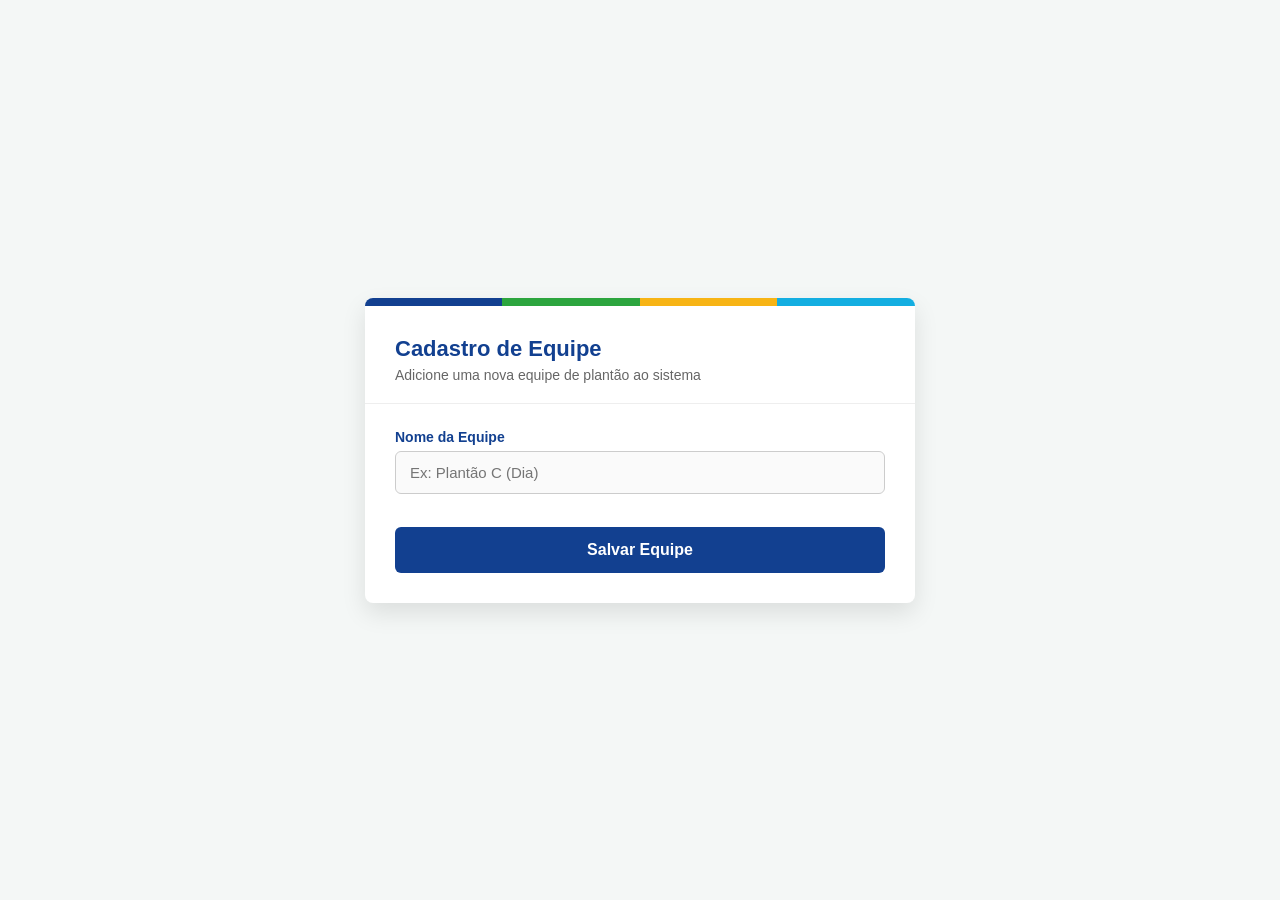
==== form-equipe.html @ cede69c1 "Preparação para Entrega 3." ====
<!DOCTYPE html>
<html lang="pt-BR">
<head>
    <meta charset="UTF-8">
    <meta name="viewport" content="width=device-width, initial-scale=1.0">
    <title>Cadastro de Equipes | HMS Transport</title>
    <!-- Referência ao CSS global -->
    <link rel="stylesheet" href="css/style.css">
</head>
<body class="body-centered">

    <div class="request-container">
        <!-- Faixa de cores da logomarca -->
        <div class="brand-stripe"></div>
        
        <div class="request-header">
            <h1>Cadastro de Equipe</h1>
            <p>Adicione uma nova equipe de plantão ao sistema</p>
        </div>

        <form class="request-form" id="form-equipe">
            <div class="input-group">
                <label for="nome">Nome da Equipe</label>
                <input type="text" id="nome" name="nome" placeholder="Ex: Plantão C (Dia)" required>
            </div>

            <button type="submit" class="btn-submit">Salvar Equipe</button>

            <!-- Área de feedback de sucesso ou erro -->
            <div id="feedback" class="feedback-message"></div>
        </form>
    </div>

    <script src="js/equipe.js"></script>
</body>
</html>
---- css/style.css ----
/* Variáveis de Cores (Identidade Visual) */
:root {
    --pmt-azul-escuro: #124090; 
    --pmt-verde: #2ca53e;       
    --pmt-amarelo: #f7b415;     
    --pmt-azul-claro: #14aee1;  
    --cor-fundo: #f4f7f6;
    --cor-texto: #333333;
    --cor-borda: #cccccc;
    --sidebar-width: 250px;
}

* {
    box-sizing: border-box;
    margin: 0;
    padding: 0;
}

body {
    font-family: 'Segoe UI', Roboto, Helvetica, Arial, sans-serif;
    background-color: var(--cor-fundo);
    display: flex;
    min-height: 100vh;
    color: var(--cor-texto);
}

/* Classe utilitária para manter o comportamento centrado dos formulários */
.body-centered {
    justify-content: center;
    align-items: center;
    padding: 20px;
}

.form-container,
.request-container {
    background-color: #ffffff;
    width: 100%;
    border-radius: 8px;
    box-shadow: 0 10px 25px rgba(0, 0, 0, 0.1);
    overflow: hidden;
    position: relative;
}

/* Larguras Específicas dos Containers */
.form-container {
    max-width: 480px;
}

.request-container {
    max-width: 550px;
}

/* Barra colorida superior fazendo referência à identidade visual */
.brand-stripe {
    height: 8px;
    width: 100%;
    background: linear-gradient(to right, 
        var(--pmt-azul-escuro) 0%, var(--pmt-azul-escuro) 25%, 
        var(--pmt-verde) 25%, var(--pmt-verde) 50%, 
        var(--pmt-amarelo) 50%, var(--pmt-amarelo) 75%, 
        var(--pmt-azul-claro) 75%, var(--pmt-azul-claro) 100%
    );
}

.form-header {
    text-align: center;
    padding: 30px 30px 20px;
}

.request-header {
    padding: 30px 30px 20px;
    border-bottom: 1px solid #eee;
}

.form-header h1,
.request-header h1 {
    color: var(--pmt-azul-escuro);
    margin-bottom: 8px;
}

.form-header h1 {
    font-size: 24px;
}

.request-header h1 {
    font-size: 22px;
    margin-bottom: 5px;
}

.form-header p,
.request-header p {
    color: #666;
    font-size: 14px;
}

.main-form {
    padding: 0 30px 30px;
}

.request-form {
    padding: 25px 30px 30px;
}

/* Layout em colunas para os setores (Grid) */
.row-grid {
    display: grid;
    grid-template-columns: 1fr 1fr;
    gap: 15px;
}

.input-group {
    margin-bottom: 18px; /* Média entre os 16px e 20px originais */
    position: relative;
}

.input-group label {
    display: block;
    margin-bottom: 6px;
    font-size: 14px;
    font-weight: 600;
    color: var(--pmt-azul-escuro);
}

.input-group input, 
.input-group input[type="text"],
.input-group select {
    width: 100%;
    padding: 12px 14px;
    border: 1px solid var(--cor-borda);
    border-radius: 6px;
    font-size: 15px;
    transition: all 0.3s ease;
    background-color: #fafafa;
    color: var(--cor-texto);
    -webkit-appearance: none;
    -moz-appearance: none;
    appearance: none;
}

/* Adicionando ícone de seta customizado para os selects */
.input-group select {
    background-image: url("data:image/svg+xml;charset=UTF-8,%3csvg xmlns='http://www.w3.org/2000/svg' viewBox='0 0 24 24' fill='none' stroke='%23333' stroke-width='2' stroke-linecap='round' stroke-linejoin='round'%3e%3cpolyline points='6 9 12 15 18 9'%3e%3c/polyline%3e%3c/svg%3e");
    background-repeat: no-repeat;
    background-position: right 1rem center;
    background-size: 1em;
}

.input-group input:focus,
.input-group select:focus {
    outline: none;
    border-color: var(--pmt-azul-claro);
    background-color: #ffffff;
    box-shadow: 0 0 0 3px rgba(20, 174, 225, 0.15);
}

/* Estilização para a Seleção Múltipla de Materiais (Checkboxes) */
.materials-grid {
    display: grid;
    grid-template-columns: repeat(auto-fit, minmax(140px, 1fr));
    gap: 10px;
    margin-top: 5px;
}

.checkbox-item {
    display: flex;
    align-items: center;
    padding: 10px;
    border: 1px solid var(--cor-borda);
    border-radius: 6px;
    background-color: #fafafa;
    cursor: pointer;
    transition: all 0.2s ease;
}

.checkbox-item:hover {
    border-color: var(--pmt-azul-claro);
    background-color: rgba(20, 174, 225, 0.05);
}

.checkbox-item input[type="checkbox"] {
    margin-right: 10px;
    width: 18px;
    height: 18px;
    cursor: pointer;
    accent-color: var(--pmt-azul-claro);
}

.checkbox-item span {
    font-size: 14px;
    color: var(--cor-texto);
}

/* Classe para ocultar o campo dinamicamente */
.hidden-field {
    display: none;
    opacity: 0;
    transition: opacity 0.3s ease;
    margin-top: 10px;
}

.visible-field {
    display: block;
    animation: fadeIn 0.4s ease forwards;
}

@keyframes fadeIn {
    from { opacity: 0; transform: translateY(-10px); }
    to { opacity: 1; transform: translateY(0); }
}

.btn-submit {
    width: 100%;
    padding: 14px;
    background-color: var(--pmt-azul-escuro);
    color: #ffffff;
    border: none;
    border-radius: 6px;
    font-size: 16px;
    font-weight: bold;
    cursor: pointer;
    transition: background-color 0.3s ease;
    margin-top: 15px;
}

.btn-submit:hover {
    background-color: var(--pmt-azul-claro);
}

.form-link {
    text-align: center;
    margin-top: 20px;
    font-size: 14px;
}

.form-link a {
    color: var(--pmt-azul-claro);
    text-decoration: none;
    font-weight: 600;
}

.form-link a:hover {
    text-decoration: underline;
}

.feedback-message {
    margin-top: 15px;
    padding: 12px; /* Unificado com o espaçamento um pouco maior */
    border-radius: 4px;
    text-align: center;
    font-size: 14px;
    display: none; /* Oculto por padrão */
}

.feedback-message.error {
    display: block;
    background-color: #fee2e2;
    color: #dc2626;
    border: 1px solid #f87171;
}

.feedback-message.success {
    display: block;
    background-color: #dcfce7;
    color: #16a34a;
    border: 1px solid #4ade80;
}

/* ==========================================================================
   Componentes do Painel de Controlo (Dashboard / style2.css)
   ========================================================================== */
.sidebar {
    width: var(--sidebar-width);
    background-color: #ffffff;
    border-right: 1px solid var(--cor-borda);
    display: flex;
    flex-direction: column;
    position: fixed;
    height: 100vh;
    z-index: 100;
}

.sidebar-header {
    padding: 20px;
    text-align: center;
    border-bottom: 1px solid var(--cor-borda);
}

.sidebar-header h2 {
    color: var(--pmt-azul-escuro);
    font-size: 20px;
}

.sidebar-nav {
    flex: 1;
    padding: 20px 0;
}

.sidebar-nav ul {
    list-style: none;
}

.sidebar-nav li a {
    display: block;
    padding: 15px 25px;
    color: var(--cor-texto);
    text-decoration: none;
    font-weight: 500;
    transition: all 0.2s ease;
    border-left: 4px solid transparent;
}

.sidebar-nav li a:hover, 
.sidebar-nav li a.active {
    background-color: rgba(20, 174, 225, 0.05);
    color: var(--pmt-azul-escuro);
    border-left: 4px solid var(--pmt-azul-claro);
}

.sidebar-footer {
    padding: 20px;
    border-top: 1px solid var(--cor-borda);
}

.btn-logout {
    width: 100%;
    padding: 10px;
    background-color: transparent;
    border: 1px solid #dc2626;
    color: #dc2626;
    border-radius: 6px;
    cursor: pointer;
    font-weight: bold;
    transition: all 0.3s ease;
}

.btn-logout:hover {
    background-color: #fee2e2;
}

.main-content {
    margin-left: var(--sidebar-width);
    flex: 1;
    display: flex;
    flex-direction: column;
    width: calc(100% - var(--sidebar-width));
}

.topbar {
    background-color: #ffffff;
    padding: 15px 30px;
    display: flex;
    justify-content: space-between;
    align-items: center;
    border-bottom: 1px solid var(--cor-borda);
    box-shadow: 0 2px 10px rgba(0,0,0,0.02);
}

.dashboard-body {
    padding: 30px;
    overflow-y: auto;
}

.metrics-grid {
    display: grid;
    grid-template-columns: repeat(auto-fit, minmax(220px, 1fr));
    gap: 20px;
    margin-bottom: 30px;
}

.metric-card {
    background-color: #ffffff;
    padding: 20px;
    border-radius: 8px;
    box-shadow: 0 4px 15px rgba(0, 0, 0, 0.05);
    position: relative;
    overflow: hidden;
}

.card-pendentes { border-bottom: 4px solid var(--pmt-amarelo); }
.card-andamento { border-bottom: 4px solid var(--pmt-azul-claro); }
.card-concluidas { border-bottom: 4px solid var(--pmt-verde); }
.card-maqueiros { border-bottom: 4px solid var(--pmt-azul-escuro); }

.metric-title {
    color: #666;
    font-size: 14px;
    font-weight: 600;
    margin-bottom: 10px;
    text-transform: uppercase;
}

.metric-value {
    font-size: 32px;
    font-weight: bold;
    color: var(--pmt-azul-escuro);
}

.table-container {
    background-color: #ffffff;
    border-radius: 8px;
    padding: 20px;
    box-shadow: 0 4px 15px rgba(0, 0, 0, 0.05);
}

.table-header {
    display: flex;
    justify-content: space-between;
    align-items: center;
    margin-bottom: 20px;
}

.table-header h3 {
    color: var(--pmt-azul-escuro);
}

table {
    width: 100%;
    border-collapse: collapse;
    text-align: left;
}

th, td {
    padding: 12px 15px;
    border-bottom: 1px solid #eee;
}

th {
    background-color: #fafafa;
    color: var(--pmt-azul-escuro);
    font-weight: 600;
    font-size: 14px;
}

td {
    font-size: 14px;
}

tbody tr:hover {
    background-color: #f9f9f9;
}

.status-badge {
    padding: 5px 10px;
    border-radius: 20px;
    font-size: 12px;
    font-weight: bold;
    display: inline-block;
}

.status-pendente {
    background-color: rgba(247, 180, 21, 0.15);
    color: #b58105;
}

.status-andamento {
    background-color: rgba(20, 174, 225, 0.15);
    color: #0b7da3;
}

.status-concluido {
    background-color: rgba(44, 165, 62, 0.15);
    color: #1a6e27;
}

.btn-action {
    padding: 6px 12px;
    background-color: var(--pmt-azul-escuro);
    color: #fff;
    border: none;
    border-radius: 4px;
    cursor: pointer;
    font-size: 12px;
    transition: 0.2s;
}

.btn-action:hover {
    background-color: var(--pmt-azul-claro);
}

/* ==========================================================================
   Responsividade Global
   ========================================================================== */
@media (max-width: 768px) {
    .sidebar {
        transform: translateX(-100%);
        transition: transform 0.3s ease;
    }
    .main-content {
        margin-left: 0;
        width: 100%;
    }
    .table-container {
        overflow-x: auto;
    }
}

@media (max-width: 480px) {
    .row-grid {
        grid-template-columns: 1fr; /* Empilha os campos em telas pequenas */
    }
}
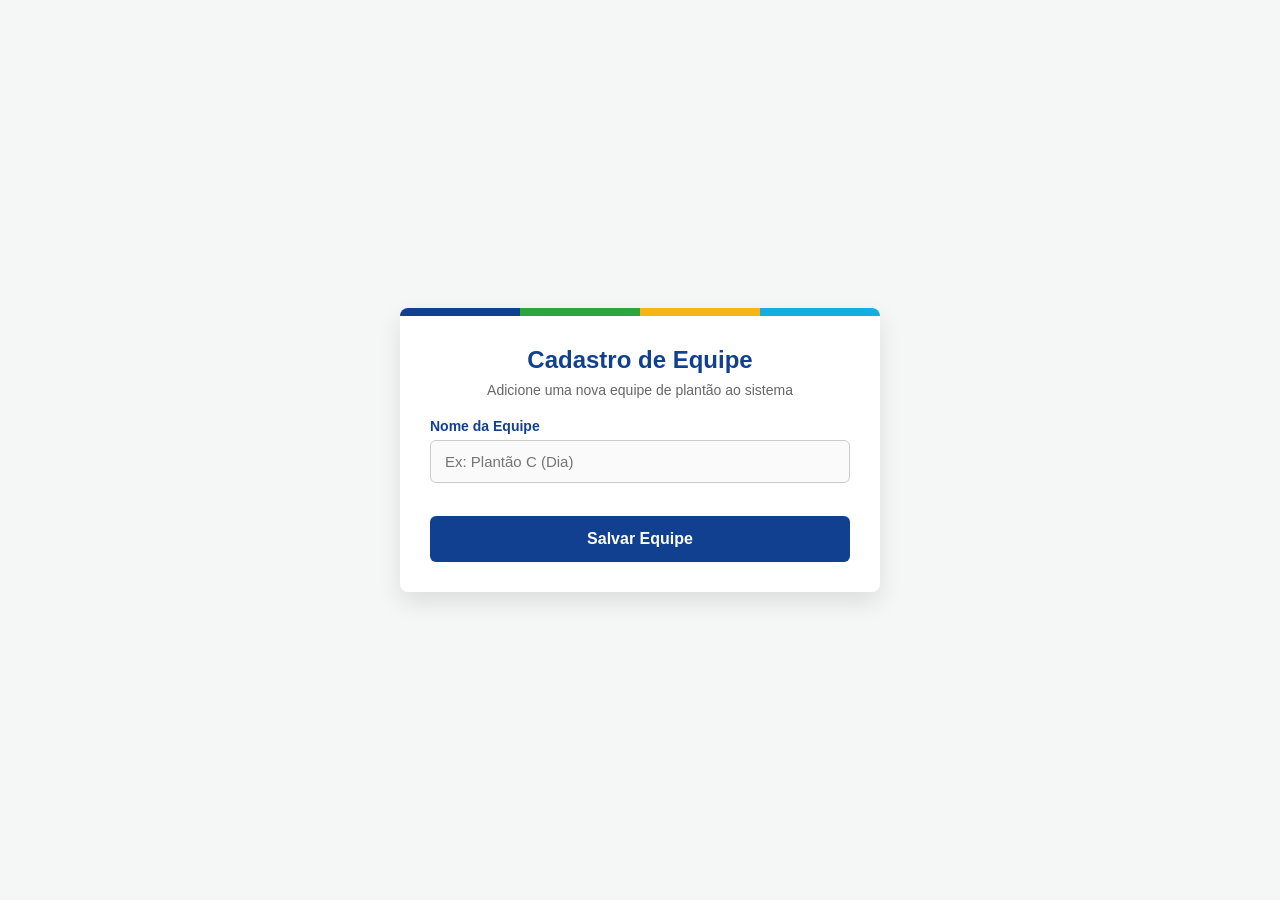
==== commit 4b26b15a: "Finalizada a tela de formulario de equipe" ====
--- a/form-equipe.html
+++ b/form-equipe.html
@@ -3,34 +3,31 @@
 <head>
     <meta charset="UTF-8">
     <meta name="viewport" content="width=device-width, initial-scale=1.0">
-    <title>Cadastro de Equipes | HMS Transport</title>
-    <!-- Referência ao CSS global -->
+    <title>Cadastro de Equipe | HMS Transport</title>
     <link rel="stylesheet" href="css/style.css">
 </head>
 <body class="body-centered">
 
-    <div class="request-container">
-        <!-- Faixa de cores da logomarca -->
+    <div class="form-container">
+        <!-- Faixa de cores oficial da logomarca -->
         <div class="brand-stripe"></div>
         
-        <div class="request-header">
+        <div class="form-header">
             <h1>Cadastro de Equipe</h1>
             <p>Adicione uma nova equipe de plantão ao sistema</p>
         </div>
 
-        <form class="request-form" id="form-equipe">
+        <form class="main-form" id="form-equipe">
             <div class="input-group">
-                <label for="nome">Nome da Equipe</label>
-                <input type="text" id="nome" name="nome" placeholder="Ex: Plantão C (Dia)" required>
+                <label for="nome-equipe">Nome da Equipe</label>
+                <input type="text" id="nome-equipe" name="nome" placeholder="Ex: Plantão C (Dia)" required>
             </div>
 
             <button type="submit" class="btn-submit">Salvar Equipe</button>
 
-            <!-- Área de feedback de sucesso ou erro -->
             <div id="feedback" class="feedback-message"></div>
         </form>
     </div>
 
-    <script src="js/equipe.js"></script>
 </body>
 </html>
